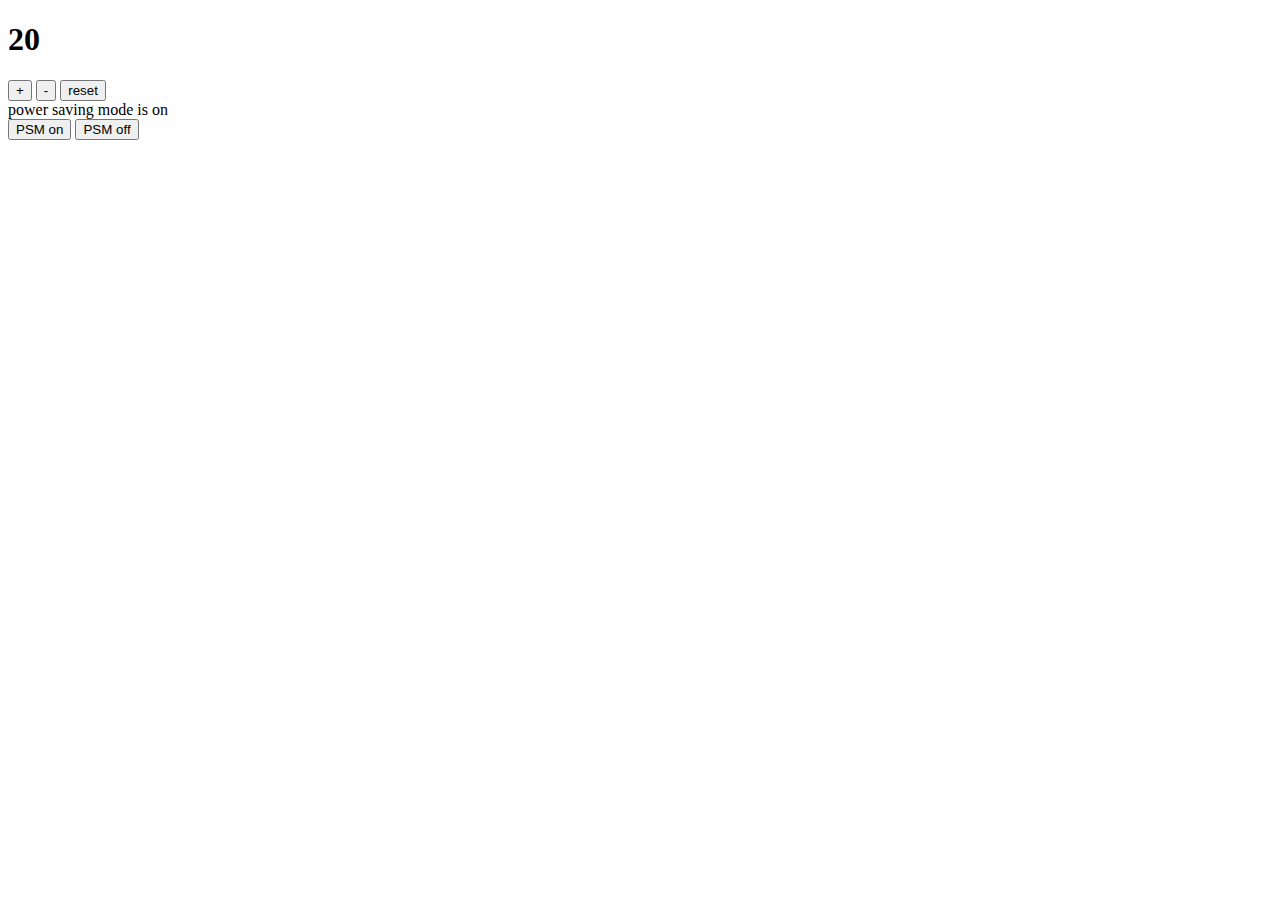
==== index.html @ 157d362e "Adding interface file" ====
<!DOCTYPE html>
<html>
<head>
  <title>Thermostat</title>
<script src="https://code.jquery.com/jquery-3.3.1.min.js"></script>
<script src="interface.js"></script>
</head>
<body>
  <section>
    <h1 id="temprature"></h1>
    <p>
      <button id="temprature-up">+</button>
      <button id="temprature-down">-</button>
      <button id="temprature-reset">reset</button></br>
      power saving mode is <span id="power-saving-status">on</span></br>
      <button id="powersaving-on">PSM on </button>
      <button id="powersaving-off">PSM off</button>
    </p>
  </section>
  <script src="jasmine-standalone-3/src/thermostat.js"></script>
</body>
</html>
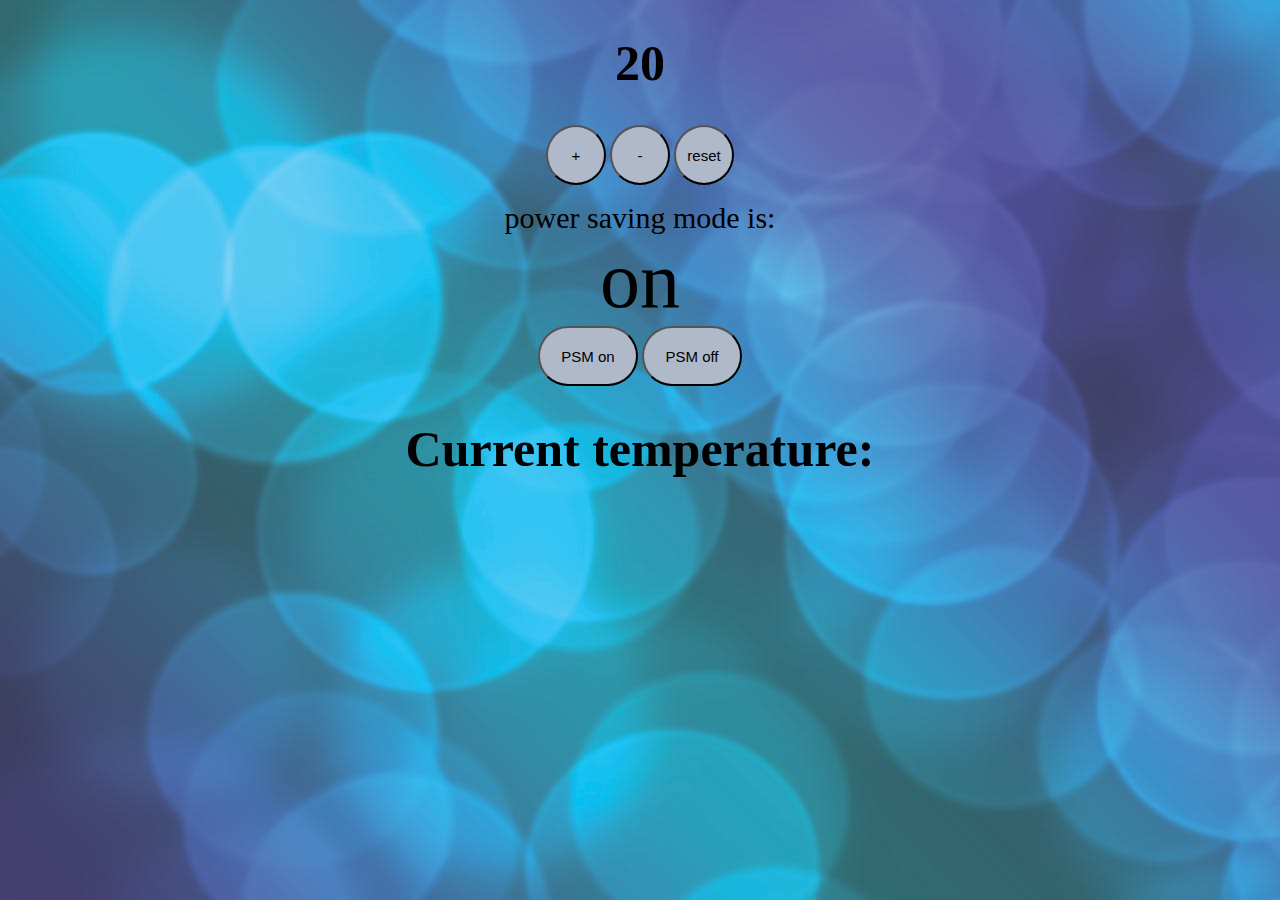
==== commit a41f4804: "using API to get the weather for London" ====
--- a/index.html
+++ b/index.html
@@ -3,20 +3,28 @@
 <head>
   <title>Thermostat</title>
 <script src="https://code.jquery.com/jquery-3.3.1.min.js"></script>
+<script src="jasmine-standalone-3/src/thermostat.js"></script>
 <script src="interface.js"></script>
+<link href="style.css"  type="text/css"  rel="stylesheet">
 </head>
 <body>
   <section>
     <h1 id="temprature"></h1>
     <p>
-      <button id="temprature-up">+</button>
-      <button id="temprature-down">-</button>
-      <button id="temprature-reset">reset</button></br>
-      power saving mode is <span id="power-saving-status">on</span></br>
-      <button id="powersaving-on">PSM on </button>
-      <button id="powersaving-off">PSM off</button>
+      <button id="temprature-up" class="a">+</button>
+      <button id="temprature-down" class="a">-</button>
+      <button id="temprature-reset" class="a">reset</button></br>
+      <div class="c">power saving mode is:</div>
+      <span id="power-saving-status" class="d">on</span></br>
+      <button id="powersaving-on" class="b">PSM on </button>
+      <button id="powersaving-off" class="b">PSM off</button>
     </p>
   </section>
-  <script src="jasmine-standalone-3/src/thermostat.js"></script>
+
+  <section>
+    <h1>Current temperature: <span id="current-temperature"></span></h1>
+  </section>
+
+
 </body>
 </html>
--- a/style.css
+++ b/style.css
@@ -0,0 +1,44 @@
+.low-usage {
+  color: green;
+}
+
+.medium-usage {
+  color: black;
+}
+
+.high-usage {
+  color: red;
+}
+
+body {
+  background-image: url(image/image.jpg);
+  text-align: center;
+}
+
+.a {
+  width: 60px;
+  height: 60px;
+  border-radius: 30px;
+  background-color: #afb9c9;
+  font-size: 15px;
+}
+
+.b {
+  width: 100px;
+  height: 60px;
+  border-radius: 40px;
+  background-color: #afb9c9;
+  font-size: 15px;
+}
+
+.c {
+  font-size: 30px;
+}
+
+.d {
+  font-size: 80px;
+}
+
+h1 {
+  font-size: 50px;
+}
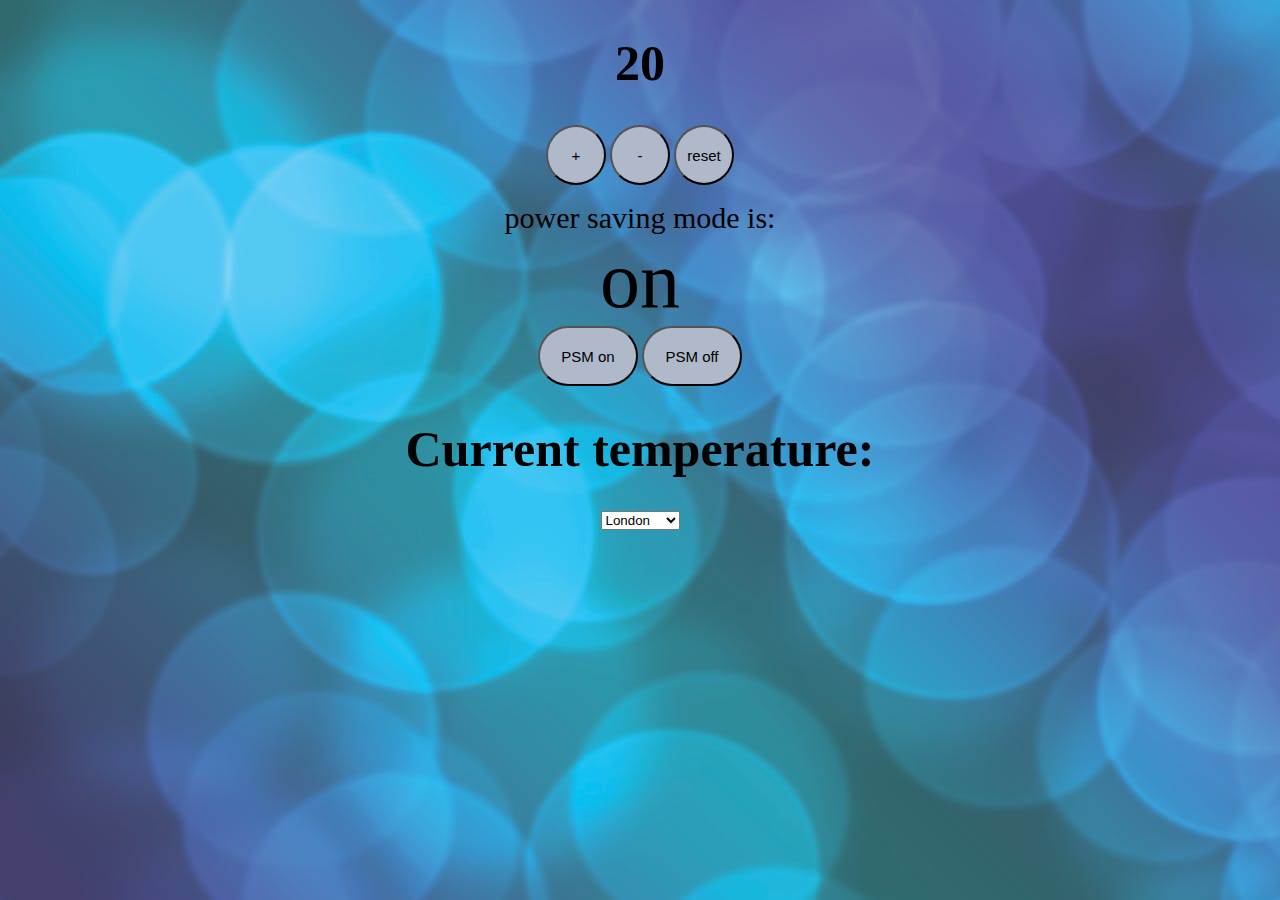
==== commit b4588332: "checking other cities temperature" ====
--- a/index.html
+++ b/index.html
@@ -23,6 +23,12 @@
 
   <section>
     <h1>Current temperature: <span id="current-temperature"></span></h1>
+    <select id="current-city">
+    <option value="london">London</option>
+    <option value="newyork">New York</option>
+    <option value="paris">Paris</option>
+    <option value="tokyo">Tokyo</option>
+    </select>
   </section>
 
 
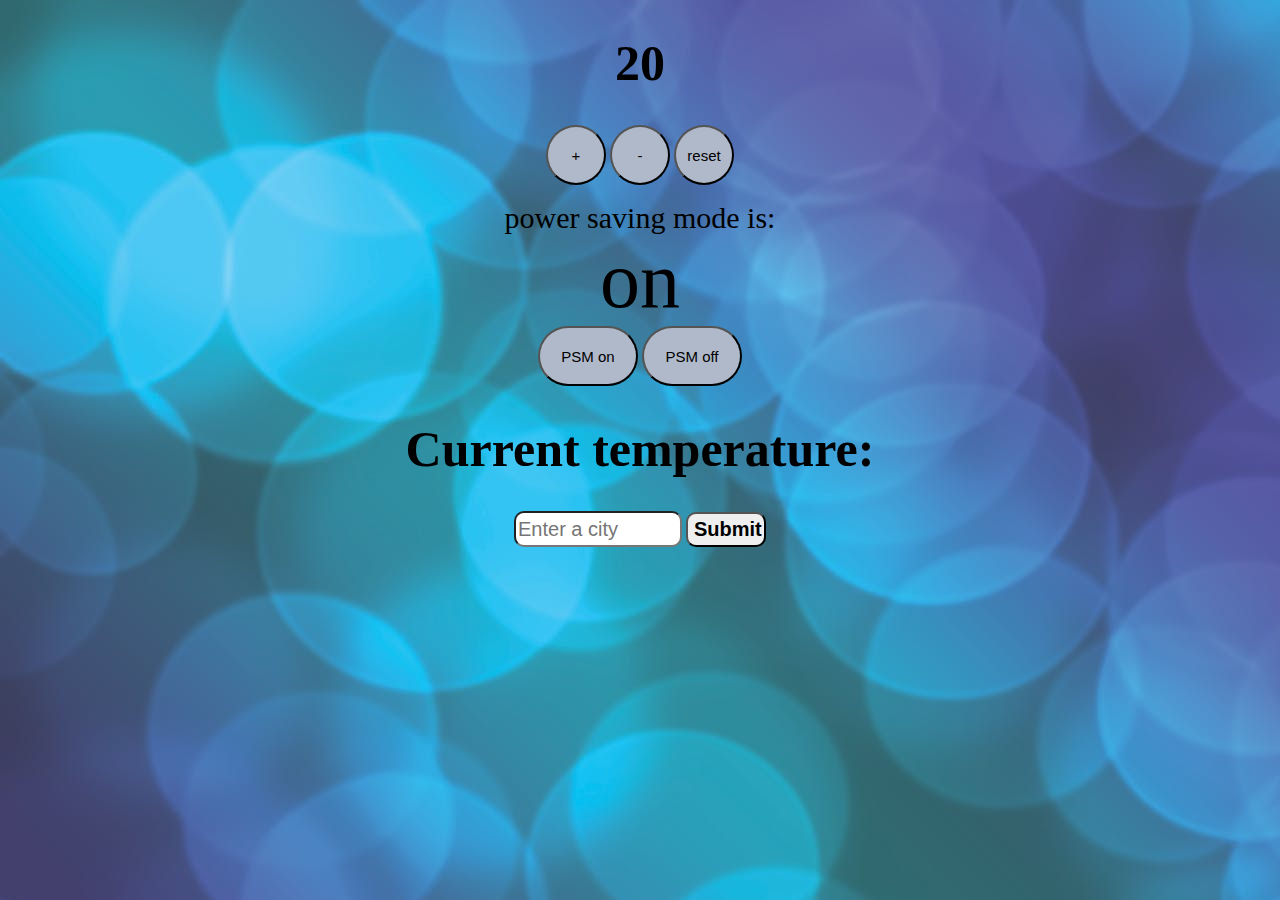
==== commit 7e1acded: "let the user type in whatever city they want" ====
--- a/index.html
+++ b/index.html
@@ -23,14 +23,11 @@
 
   <section>
     <h1>Current temperature: <span id="current-temperature"></span></h1>
-    <select id="current-city">
-    <option value="london">London</option>
-    <option value="newyork">New York</option>
-    <option value="paris">Paris</option>
-    <option value="tokyo">Tokyo</option>
-    </select>
+    <form id="select-city">
+      <input id="current-city" type="text" placeholder="Enter a city" class="e"></input>
+      <input type="submit" class="f"></input>
+    </form>
   </section>
-
 
 </body>
 </html>
--- a/style.css
+++ b/style.css
@@ -39,6 +39,21 @@
   font-size: 80px;
 }
 
+.e {
+width: 160px;
+height: 30px;
+font-size: 20px;
+border-radius: 10px;
+}
+
+.f {
+  width: 80px;
+  height: 35px;
+  font-size: 20px;
+  border-radius: 10px;
+  font-weight: bold;
+}
+
 h1 {
   font-size: 50px;
 }
